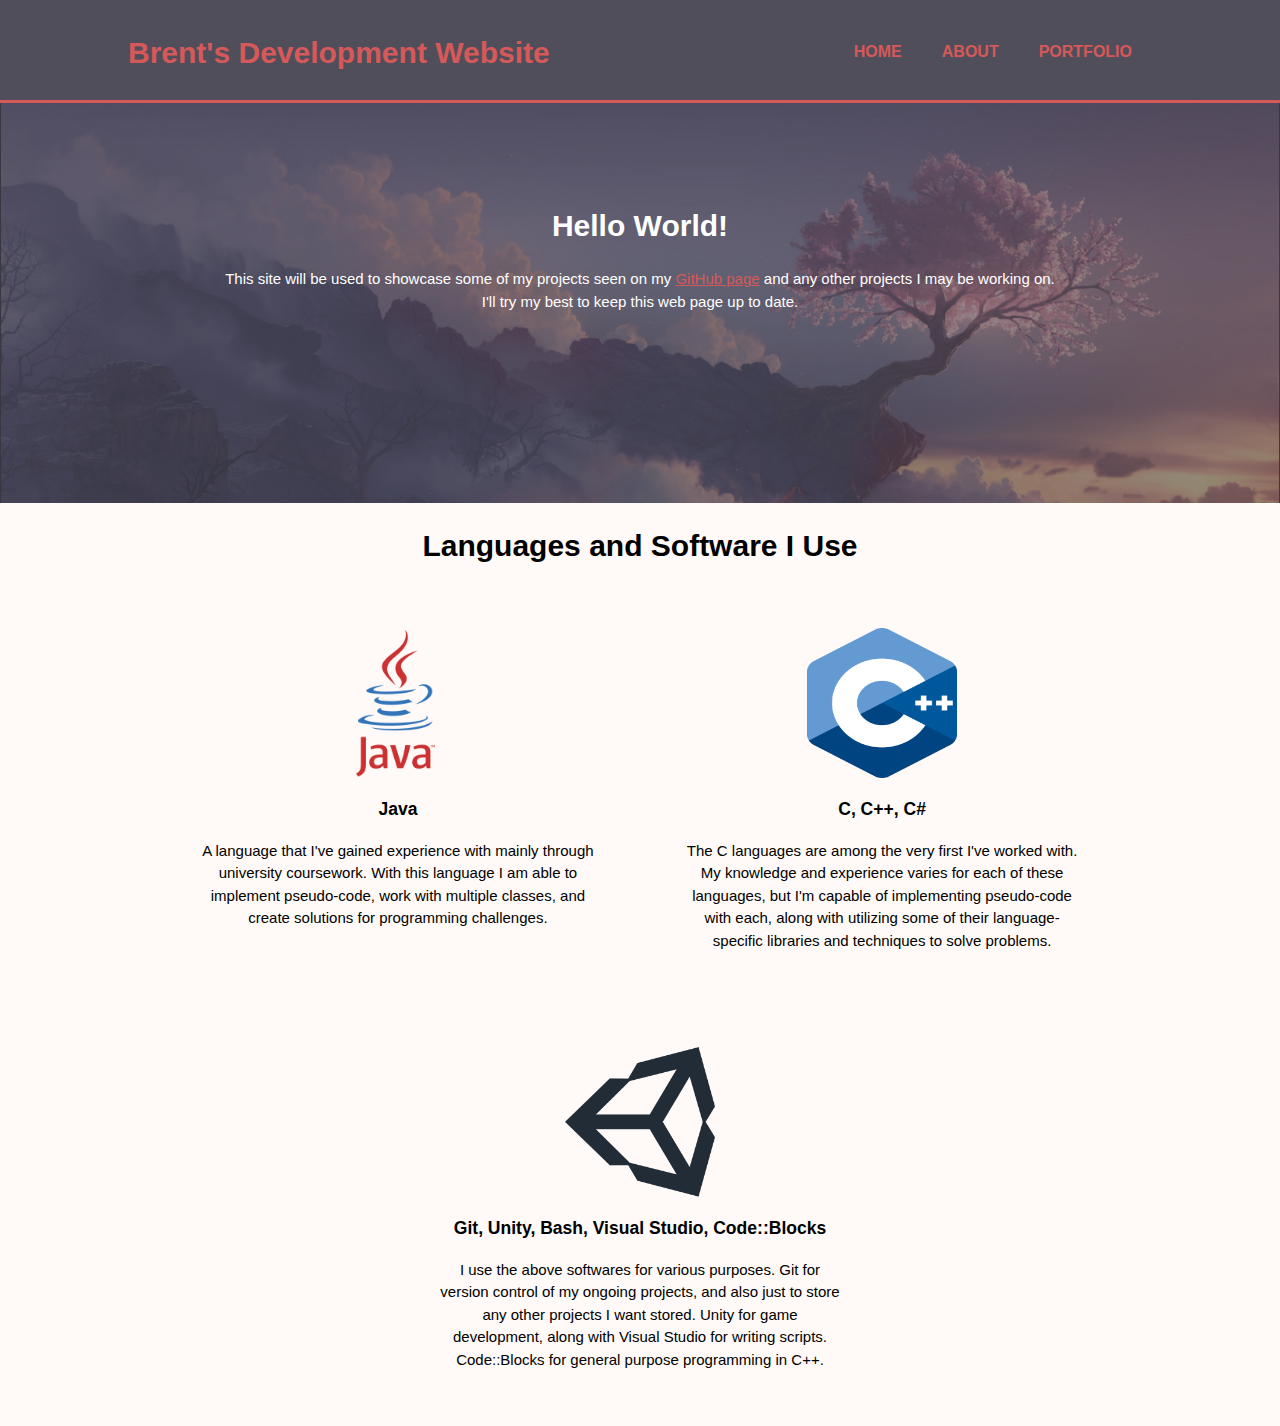
==== index.html @ cc7ef8a2 "Additional information added to portfolio and main css adjusted." ====
<!DOCTYPE html>
<html>
    
  <head>
    <meta charset="utf-8">
    <meta name="viewport" content="width=device-width">
    <meta name="author" content="Brent PF">
    <title>Home</title>
	<link rel="shortcut icon" type="image/x-icon" href="img/favicon.png" />
	<link rel="stylesheet" type="text/css" href="styles/main.css">
  </head>
    
  <body>
      
    <header>
      <div class="container">
        <div id="branding">
          <h1><span class="highlight">Brent's Development Website</span></h1>
        </div>
        <nav>
          <ul>
            <li class="current"><a href="index.html">HOME</a></li>
            <li class="current"><a href="about.html">ABOUT</a></li>
            <li class="current"><a href="portfolio.html">PORTFOLIO</a></li>
          </ul>
        </nav>
      </div>
    </header>

    <section id="showcase">
      <div class="container">
        <h1>Hello World!</h1>
        <p>
            This site will be used to showcase some of my projects seen on my <a class="lowlight" href="https://github.com/BrentPF">GitHub page</a> and any other projects I may be working on.<br>I'll try my best to keep this web page up to date.
        </p>
      </div>
    </section>

    <section id="boxes">
      <h1 style="text-align: center">Languages and Software I Use</h1>
      <div class="container">
          
        <div class="box">
          <img class="center" src="img/javaLogo.png">
          <h3>Java</h3>
          <p>A language that I've gained experience with mainly through university coursework. With this language I am able to implement pseudo-code, work with multiple classes, and create solutions for programming challenges.</p>
        </div>
          
        <div class="box">
          <img class="center" src="img/cppLogo.png">
          <h3>C, C++, C#</h3>
          <p>The C languages are among the very first I've worked with. My knowledge and experience varies for each of these languages, but I'm capable of implementing pseudo-code with each, along with utilizing some of their language-specific libraries and techniques to solve problems.</p>
        </div>
          
        <div class="box">
          <img class="center" src="img/unityLogo.png">
          <h3>Git, Unity, Bash, Visual Studio, Code::Blocks</h3>
          <p>I use the above softwares for various purposes. Git for version control of my ongoing projects, and also just to store any other projects I want stored. Unity for game development, along with Visual Studio for writing scripts. Code::Blocks for general purpose programming in C++.</p>
        </div>
          
      </div>
    </section>
      
  </body>
</html>
---- styles/main.css ----
body {
  /*
  font-family: Arial, Helvetica, sans-serif;
  font-size: 15px;
  line-height: 1.5;
  simplified version of above*/
  font: 15px/1.5 Arial, Helvetica, sans-serif;
  /*padding is inside element; included in element's click region*/
  padding:0;
  /*margin is outside element; not included in element's click region.
  margins overlap with eachother.*/
  margin:0;
  /*bg colour*/
  background:#fffaf7
}

.center {
  display: block;
  margin-left: auto;
  margin-right: auto;
  width: 150px;
  height: 150px;
}

/* global stuff*/
.container {
  /*the width of the container page will always fill 80% (given value)
  of the screen.*/
  width: 80%;
  /*in combination with declaring width, the auto margin keyword
  horizontally centers the container with the given width.*/
  margin: auto;
  /*the overflow property specifies what to do when the content of
  the container overflows. in this case, the overflowing content will
  be hidden.*/
  overflow: hidden;
}

.lowlight {
    color: #d65959;
}

ul{
  margin: 0;
  padding: 0;
}

/* header */
header {
  background: #514e5b;
  color: #ffffff;
  padding-top: 30px;
  min-height: 70px;
  /*this shorthand creates a specifically coloured 3px solid border.*/
  border-bottom: #d65959 3px solid;
  /*property of how list items will be stylized; i.e. dots, nums, etc.*/
  list-style-type: none;
}

header a {
  color: #ffffff;
  /*property that specifies the stylization*/
  text-decoration: none;
  font-size: 16px;
}

header li{
  float: left;
  display: inline;
  padding: 0 20px 0 20px;
}

header #branding {
  float: left;
}

header #branding h1 {
  margin: 0;
}

header nav {
  float: right;
  margin-top: 10px;
}

header .highlight, header .current a{
  color:#d65959;
  font-weight:bold;
}

header a:hover {
  color: #fffaf7;
  font-weight: bold;
}

/* showcase */
#showcase {
  min-height: 400px;
  background:url('../img/showcase.jpg') no-repeat 0 0px;
  background-size: cover;
  color: white;
  text-align: center;
  position: relative;
}

#showcase .container {
  position: absolute;               /* 2 */
  top: 20%;
  left: 10%;
}

/* boxes*/
#boxes .container{
text-align: center;
}

#boxes .box{
  display: inline-block;
  margin: 40px;
  vertical-align:top;
  max-width: 400px;
}



/*portfolio and about stuff*/
#opener {
	padding: 3% 15%;
	text-align: center;
}

/* footer */
footer{
  text-align: center;
}
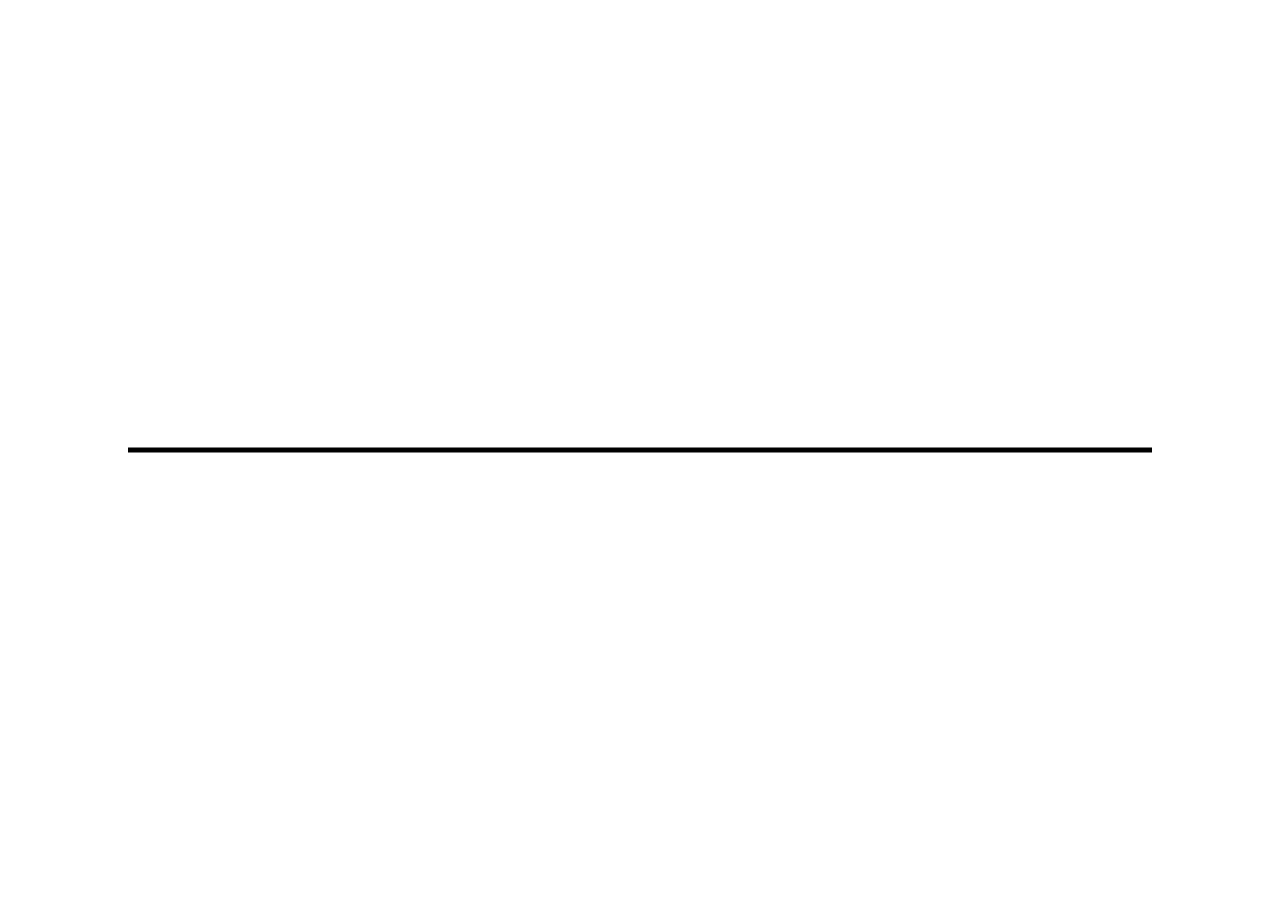
==== commit 5b624835: "Initial refresh commit" ====
--- a/index.html
+++ b/index.html
@@ -6,60 +6,19 @@
     <meta name="viewport" content="width=device-width">
     <meta name="author" content="Brent PF">
     <title>Home</title>
-	<link rel="shortcut icon" type="image/x-icon" href="img/favicon.png" />
-	<link rel="stylesheet" type="text/css" href="styles/main.css">
+	<link href="https://fonts.googleapis.com/css?family=Work+Sans&display=swap" rel="stylesheet">
+  <link rel="stylesheet" type="text/css" href="styles/main.css">
+  <script type="text/javascript" src="js/functions.js"></script>
   </head>
     
-  <body>
-      
-    <header>
-      <div class="container">
-        <div id="branding">
-          <h1><span class="highlight">Brent's Development Website</span></h1>
-        </div>
-        <nav>
-          <ul>
-            <li class="current"><a href="index.html">HOME</a></li>
-            <li class="current"><a href="about.html">ABOUT</a></li>
-            <li class="current"><a href="portfolio.html">PORTFOLIO</a></li>
-          </ul>
-        </nav>
+  <body onresize="resizeScreen()">
+    <div id="screen">
+      <div id="screenText">
+        <div id="Name"></div>
+        <a id="About" href=""></a><br/>
+        <a id="Portfolio" href=""></a><br/>
+        <a id="Contact" href=""></a><br/>
       </div>
-    </header>
-
-    <section id="showcase">
-      <div class="container">
-        <h1>Hello World!</h1>
-        <p>
-            This site will be used to showcase some of my projects seen on my <a class="lowlight" href="https://github.com/BrentPF">GitHub page</a> and any other projects I may be working on.<br>I'll try my best to keep this web page up to date.
-        </p>
-      </div>
-    </section>
-
-    <section id="boxes">
-      <h1 style="text-align: center">Languages and Software I Use</h1>
-      <div class="container">
-          
-        <div class="box">
-          <img class="center" src="img/javaLogo.png">
-          <h3>Java</h3>
-          <p>A language that I've gained experience with mainly through university coursework. With this language I am able to implement pseudo-code, work with multiple classes, and create solutions for programming challenges.</p>
-        </div>
-          
-        <div class="box">
-          <img class="center" src="img/cppLogo.png">
-          <h3>C, C++, C#</h3>
-          <p>The C languages are among the very first I've worked with. My knowledge and experience varies for each of these languages, but I'm capable of implementing pseudo-code with each, along with utilizing some of their language-specific libraries and techniques to solve problems.</p>
-        </div>
-          
-        <div class="box">
-          <img class="center" src="img/unityLogo.png">
-          <h3>Git, Unity, Bash, Visual Studio, Code::Blocks</h3>
-          <p>I use the above softwares for various purposes. Git for version control of my ongoing projects, and also just to store any other projects I want stored. Unity for game development, along with Visual Studio for writing scripts. Code::Blocks for general purpose programming in C++.</p>
-        </div>
-          
-      </div>
-    </section>
-      
+    </div>
   </body>
 </html>
--- a/styles/main.css
+++ b/styles/main.css
@@ -1,135 +1,44 @@
-body {
-  /*
-  font-family: Arial, Helvetica, sans-serif;
-  font-size: 15px;
-  line-height: 1.5;
-  simplified version of above*/
-  font: 15px/1.5 Arial, Helvetica, sans-serif;
-  /*padding is inside element; included in element's click region*/
-  padding:0;
-  /*margin is outside element; not included in element's click region.
-  margins overlap with eachother.*/
-  margin:0;
-  /*bg colour*/
-  background:#fffaf7
+@font-face {
+  font-family: 'Work Sans', sans-serif;
+  src: url(sansation_light.woff);
 }
 
-.center {
-  display: block;
-  margin-left: auto;
-  margin-right: auto;
-  width: 150px;
-  height: 150px;
+a {
+  color: white;
+  text-decoration: none;
 }
 
-/* global stuff*/
-.container {
-  /*the width of the container page will always fill 80% (given value)
-  of the screen.*/
-  width: 80%;
-  /*in combination with declaring width, the auto margin keyword
-  horizontally centers the container with the given width.*/
-  margin: auto;
-  /*the overflow property specifies what to do when the content of
-  the container overflows. in this case, the overflowing content will
-  be hidden.*/
-  overflow: hidden;
+a:hover {
+  color: black;
+  background-color: white;
 }
 
-.lowlight {
-    color: #d65959;
+body {
+  font-family: 'Work Sans', sans-serif;
 }
 
-ul{
-  margin: 0;
-  padding: 0;
+#screen {
+  overflow: hidden;
+  width: 80%;
+  height: 5px;
+  position: absolute;
+  left: -80%;
+  top: 50%;
+  background-color: black;
+  transform: translate(-50%, -50%);
+  transition: left 1.5s, height 1.5s;
 }
 
-/* header */
-header {
-  background: #514e5b;
-  color: #ffffff;
-  padding-top: 30px;
-  min-height: 70px;
-  /*this shorthand creates a specifically coloured 3px solid border.*/
-  border-bottom: #d65959 3px solid;
-  /*property of how list items will be stylized; i.e. dots, nums, etc.*/
-  list-style-type: none;
+#screenText {
+  color: black;
+  padding: 0.75em;
+  font-size: 3em;
+  transition: color 1.5s;
 }
 
-header a {
-  color: #ffffff;
-  /*property that specifies the stylization*/
-  text-decoration: none;
-  font-size: 16px;
-}
-
-header li{
-  float: left;
-  display: inline;
-  padding: 0 20px 0 20px;
-}
-
-header #branding {
-  float: left;
-}
-
-header #branding h1 {
-  margin: 0;
-}
-
-header nav {
-  float: right;
-  margin-top: 10px;
-}
-
-header .highlight, header .current a{
-  color:#d65959;
-  font-weight:bold;
-}
-
-header a:hover {
-  color: #fffaf7;
-  font-weight: bold;
-}
-
-/* showcase */
-#showcase {
-  min-height: 400px;
-  background:url('../img/showcase.jpg') no-repeat 0 0px;
-  background-size: cover;
-  color: white;
-  text-align: center;
-  position: relative;
-}
-
-#showcase .container {
-  position: absolute;               /* 2 */
-  top: 20%;
-  left: 10%;
-}
-
-/* boxes*/
-#boxes .container{
-text-align: center;
-}
-
-#boxes .box{
-  display: inline-block;
-  margin: 40px;
-  vertical-align:top;
-  max-width: 400px;
-}
-
-
-
-/*portfolio and about stuff*/
-#opener {
-	padding: 3% 15%;
-	text-align: center;
-}
-
-/* footer */
-footer{
-  text-align: center;
-}
+@media screen and (max-width: 1024px){
+  #screenText {
+    padding: 0.75em;
+    font-size: 1.75em;
+  }
+}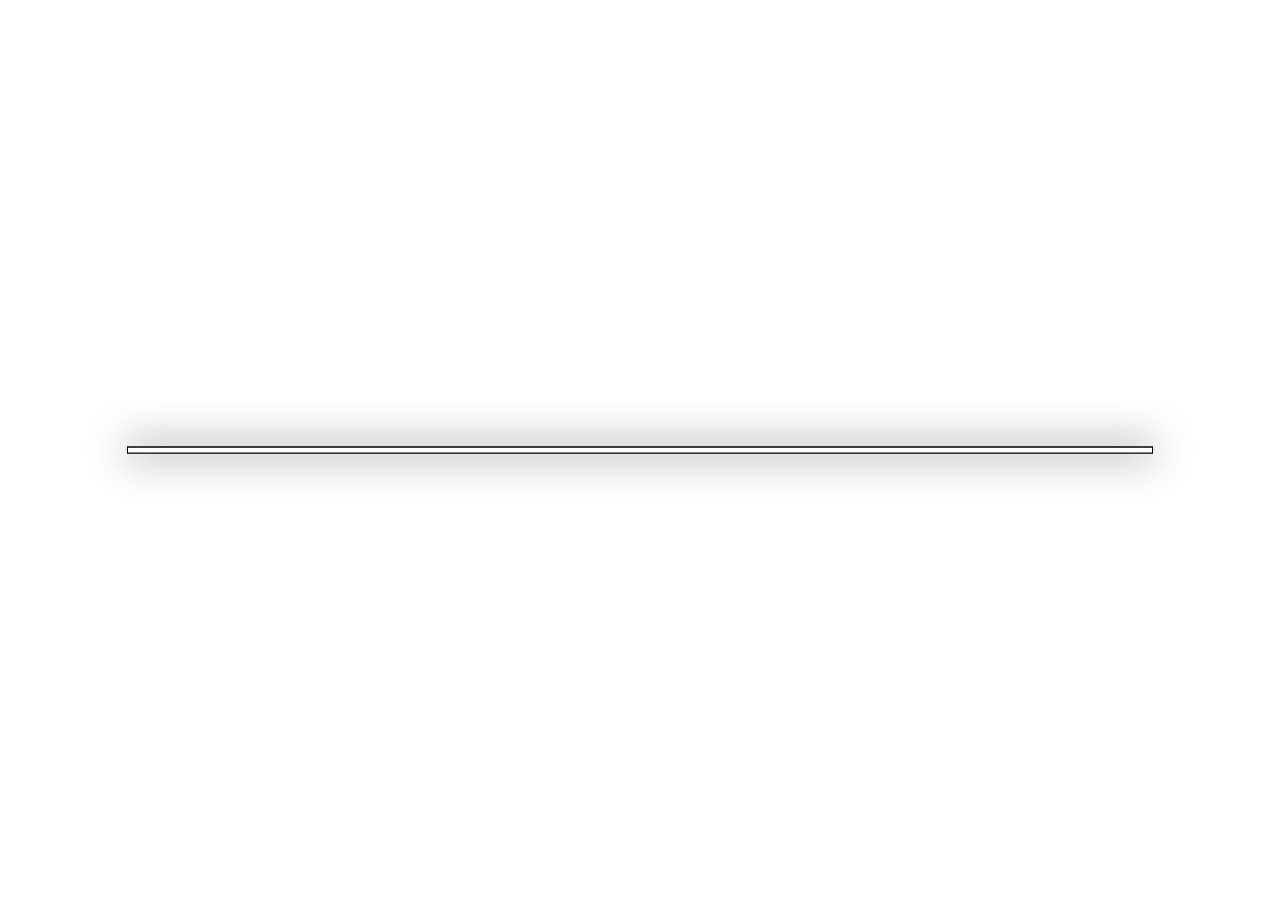
==== commit 84c5996f: "Cleaned code and added visual upgrades" ====
--- a/index.html
+++ b/index.html
@@ -11,8 +11,9 @@
   <script type="text/javascript" src="js/functions.js"></script>
   </head>
     
-  <body onresize="resizeScreen()">
+  <body>
     <div id="screen">
+      <div style="padding: 0.5em; background-color: white; color: black">&#128514; Home</div>
       <div id="screenText">
         <div id="Name"></div>
         <a id="About" href=""></a><br/>
--- a/styles/main.css
+++ b/styles/main.css
@@ -1,8 +1,3 @@
-@font-face {
-  font-family: 'Work Sans', sans-serif;
-  src: url(sansation_light.woff);
-}
-
 a {
   color: white;
   text-decoration: none;
@@ -18,6 +13,9 @@
 }
 
 #screen {
+  border-style: solid;
+  border-width: 1px;
+  box-shadow:0px 0px 40px 1px rgb(77, 77, 77);
   overflow: hidden;
   width: 80%;
   height: 5px;
@@ -39,6 +37,6 @@
 @media screen and (max-width: 1024px){
   #screenText {
     padding: 0.75em;
-    font-size: 1.75em;
+    font-size: 2em;
   }
 }